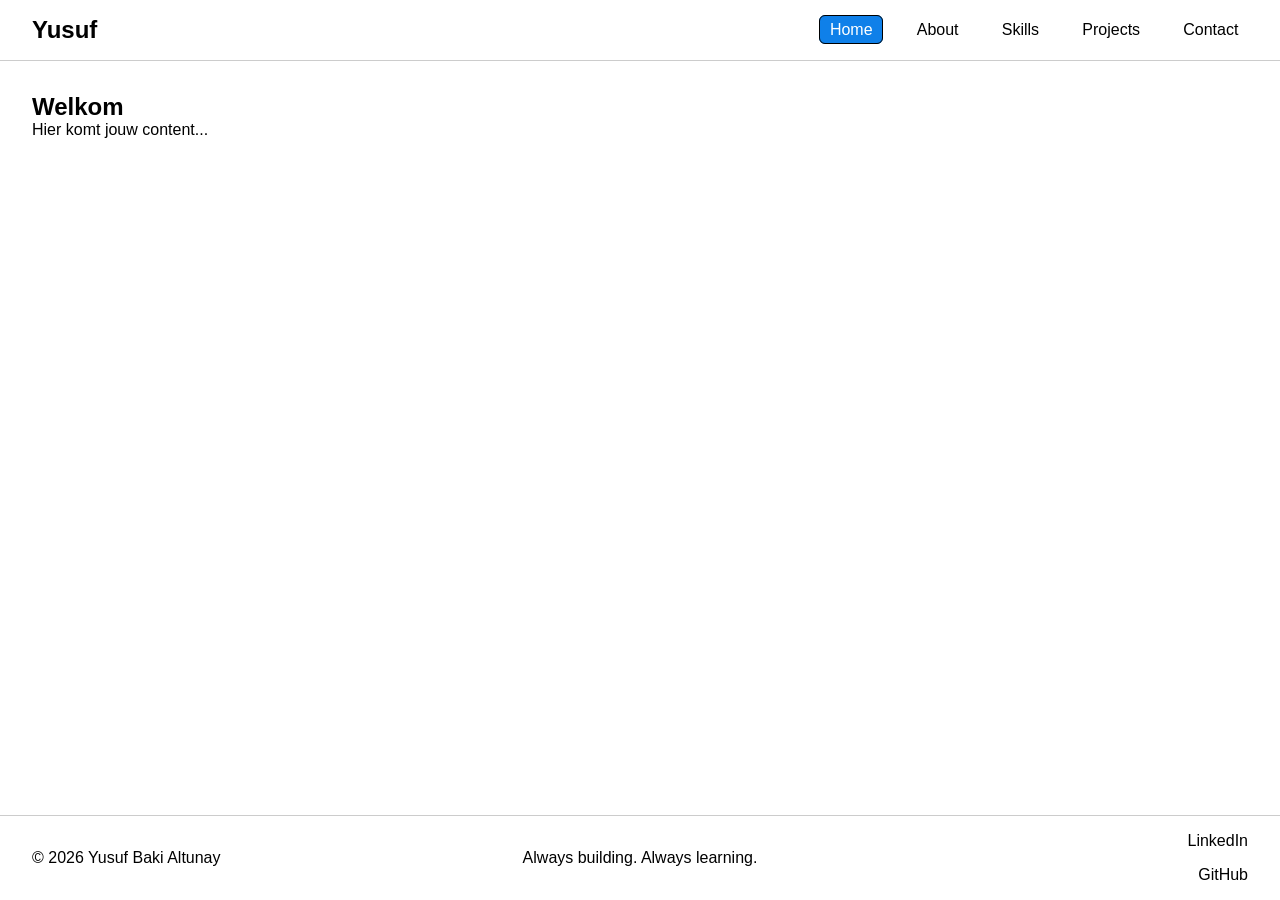
==== index.html @ f9884814 "Layout opstellen" ====
<!DOCTYPE html>
<html lang="nl">

<head>
    <meta charset="UTF-8">
    <meta name="viewport" content="width=device-width, initial-scale=1.0">
    <title>Portfolio</title>
    <link rel="stylesheet" href="style.css">
</head>

<body>

    <header>
        <nav>
            <h1 class="logo">Yusuf</h1>

            <ul class="nav-links">
                <li><a href="index.html" class="active">Home</a></li>
                <li><a href="about.html">About</a></li>
                <li><a href="skills.html">Skills</a></li>
                <li><a href="projects.html">Projects</a></li>
                <li><a href="contact.html">Contact</a></li>
            </ul>
        </nav>
    </header>

    <main>
        <section>
            <article>
                <h2>Welkom</h2>
                <p>Hier komt jouw content...</p>
            </article>
        </section>
    </main>

    <footer>
        <section class="footer-left">
            <p>© 2026 Yusuf Baki Altunay</p>
        </section>

        <section class="footer-center">
            <p>Always building. Always learning.</p>
        </section>

        <section class="footer-right">
            <a href="#">LinkedIn</a>
            <a href="#">GitHub</a>
        </section>
    </footer>

</body>

</html>
---- style.css ----
/* Reset */
* {
    margin: 0;
    padding: 0;
    box-sizing: border-box;
}

/* Body layout met CSS Grid */
body {
    display: grid;
    grid-template-rows: auto 1fr auto;
    min-height: 100vh;
    font-family: Arial, sans-serif;
}

/* ================= HEADER ================= */

header {
    padding: 1rem 2rem;
    border-bottom: 1px solid #ccc;
}

nav {
    display: flex;
    justify-content: space-between;
    align-items: center;
}

/* Logo */
.logo {
    font-size: 1.5rem;
}

/* Navigation */
.nav-links {
    display: flex;
    list-style: none;
    gap: 1.5rem;
}

.nav-links a {
    text-decoration: none;
    color: black;
    padding: 0.3rem 0.6rem;
}

/* Active link (current page) */
.nav-links a.active {
    border: 1px solid black;
    border-radius: 6px;
    background-color: #0F80E9;
    color: white;
}

/* ================= MAIN ================= */

main {
    padding: 2rem;
}

section {
    display: flex;
    flex-direction: column;
    gap: 1rem;
}

/* ================= FOOTER ================= */

footer {
    display: grid;
    grid-template-columns: 1fr 1fr 1fr;
    padding: 1rem 2rem;
    border-top: 1px solid #ccc;
    align-items: center;
}

/* Left */
.footer-left {
    text-align: left;
}

/* Center */
.footer-center {
    text-align: center;
}

/* Right */
.footer-right {
    text-align: right;
}

.footer-right a {
    margin-left: 1rem;
    text-decoration: none;
    color: black;
}

/* ================= RESPONSIVE ================= */

/* Mobiel */
@media (max-width: 768px) {

    nav {
        flex-direction: column;
        gap: 1rem;
    }

    .nav-links {
        flex-wrap: wrap;
        justify-content: center;
    }

    footer {
        grid-template-columns: 1fr;
        text-align: center;
        gap: 0.5rem;
    }

    .footer-left,
    .footer-center,
    .footer-right {
        text-align: center;
    }
}
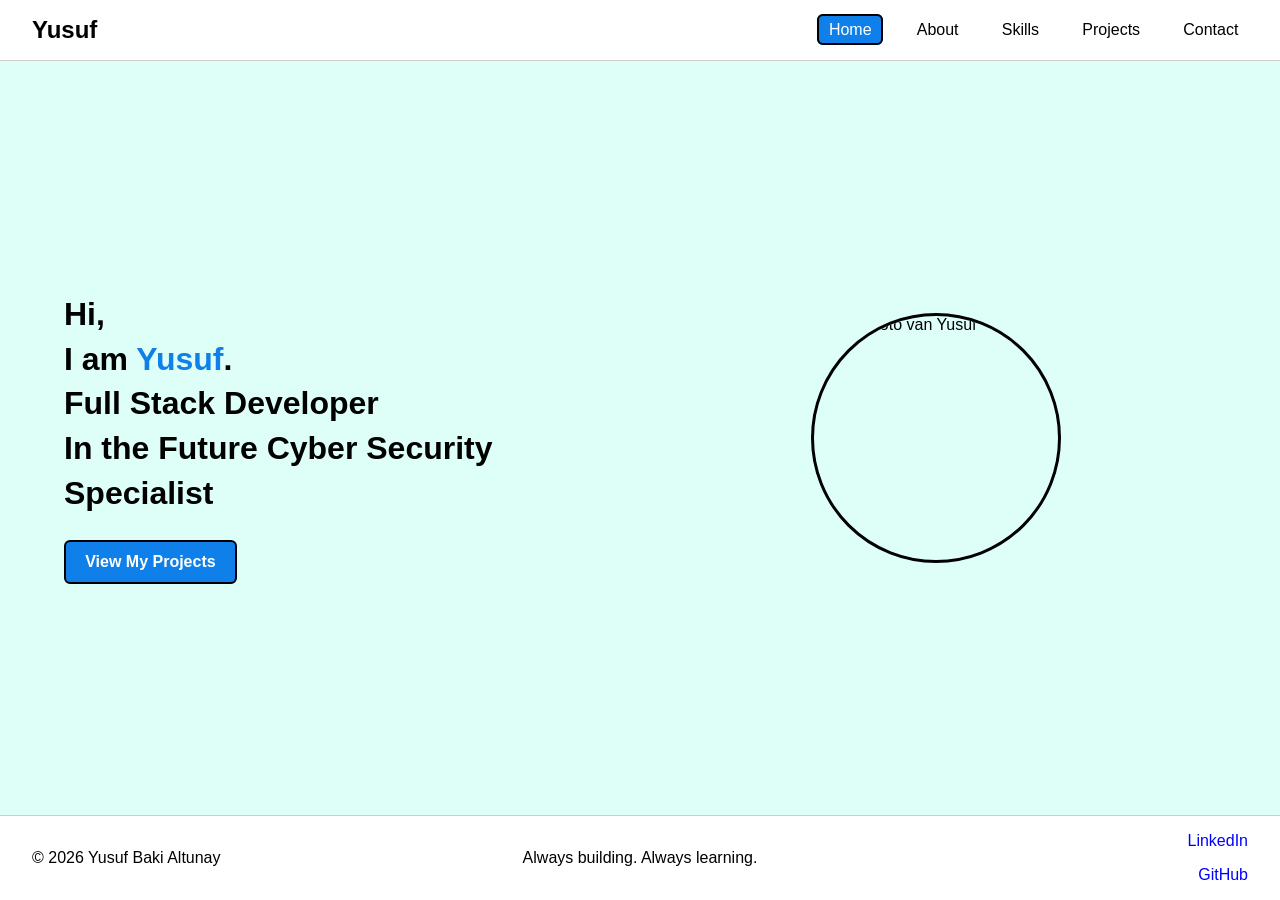
==== commit 05ad80fb: "About Page" ====
--- a/index.html
+++ b/index.html
@@ -25,11 +25,25 @@
     </header>
 
     <main>
-        <section>
-            <article>
-                <h2>Welkom</h2>
-                <p>Hier komt jouw content...</p>
+        <section class="hero">
+    
+            <article class="hero-text">
+                <h2>
+                    Hi,<br>
+                    I am <span class="highlight">Yusuf</span>.<br>
+                    Full Stack Developer<br>
+                    In the Future Cyber Security Specialist
+                </h2>
+    
+                <a href="projects.html" class="cta-button">
+                    View My Projects
+                </a>
             </article>
+    
+            <article class="hero-image">
+                <img src="img/profile.jpg" alt="Profielfoto van Yusuf">
+            </article>
+    
         </section>
     </main>
 
--- a/style.css
+++ b/style.css
@@ -46,7 +46,7 @@
 
 /* Active link (current page) */
 .nav-links a.active {
-    border: 1px solid black;
+    border: 2px solid black;
     border-radius: 6px;
     background-color: #0F80E9;
     color: white;
@@ -55,7 +55,10 @@
 /* ================= MAIN ================= */
 
 main {
+    display: grid;
+    place-items: center;
     padding: 2rem;
+    background-color: #DDFFF8;
 }
 
 section {
@@ -92,8 +95,195 @@
 .footer-right a {
     margin-left: 1rem;
     text-decoration: none;
-    color: black;
-}
+    color: blue;
+}
+
+
+
+/* ================= HOME ================= */
+
+.hero {
+    display: grid;
+    grid-template-columns: 1fr 1fr;
+    align-items: center;
+    gap: 2rem;
+    padding: 3rem 2rem;
+}
+
+/* Tekst links */
+.hero-text h2 {
+    font-size: 2rem;
+    line-height: 1.4;
+}
+
+/* Button */
+.cta-button {
+    display: inline-block;
+    margin-top: 1.5rem;
+    padding: 0.7rem 1.2rem;
+    border: 2px solid black;
+    border-radius: 6px;
+    text-decoration: none;
+    color: white;
+    font-weight: bold;
+    background-color: #0F80E9;
+}
+
+/* Hover effect */
+.cta-button:hover {
+    background-color: black;
+    color: white;
+}
+
+/* Image rechts */
+.hero-image {
+    display: flex;
+    justify-content: center;
+}
+
+.hero-image img {
+    width: 250px;
+    height: 250px;
+    object-fit: cover;
+    border-radius: 50%;
+    border: 3px solid black;
+}
+
+.highlight {
+    color: #0F80E9;
+}
+
+
+/* ================= About ================= */
+
+/* About page main */
+.about-main {
+    width: 100%;
+}
+
+
+/* Section basis */
+.about-section {
+    padding: 4rem 2rem;
+}
+
+/* Content centreren en maximale breedte */
+.about-content {
+    max-width: 800px;
+    margin: 0 auto;
+    text-align: center;
+    display: flex;
+    flex-direction: column;
+    gap: 1.5rem;
+}
+
+/* Titel */
+.about-content h2 {
+    font-size: clamp(2rem, 4vw, 2.5rem);
+    font-weight: bold;
+}
+
+/* Tekst */
+.about-content p {
+    font-size: clamp(1rem, 2vw, 1.2rem);
+    line-height: 1.7;
+    color: #333;
+}
+
+
+
+
+/* Section 2 full width */
+.section-2 {
+    width: 100%;
+    background-color: #ffffff;
+    padding: 4rem 2rem;
+}
+
+/* Content centreren met max-width voor titel, maar cards nemen volledige breedte */
+.whatido-content {
+    max-width: 1200px;
+    margin: 0 auto;
+    text-align: center;
+    display: flex;
+    flex-direction: column;
+    gap: 2rem;
+}
+
+.whatido-content h2{
+    font-size: clamp(2rem, 4vw, 2.5rem);
+    font-weight: bold;
+}
+
+
+/* Cards container als grid */
+.cards-container {
+    display: grid;
+    grid-template-columns: repeat(3, 1fr);
+    gap: 2rem;
+    width: 100%;
+    margin-top: 2rem;
+}
+
+/* Card styling */
+.card {
+    background-color: #DDFFF8;
+    padding: 2rem 1.5rem;
+    border-radius: 12px;
+    display: flex;
+    flex-direction: column;
+    align-items: center;
+    text-align: center;
+}
+
+/* Card titel */
+.card h3 {
+    font-size: 1.25rem;
+    font-weight: bold;
+    margin-bottom: 0.75rem;
+}
+
+/* Card tekst */
+.card p {
+    font-size: 1rem;
+    line-height: 1.5;
+    color: #333;
+}
+
+
+
+
+
+
+/* Section 3 styling */
+.section-3 {
+    padding: 4rem 2rem;
+}
+
+/* Content centreren, maar tekst links uitlijnen */
+.section-3 .about-content {
+    max-width: 800px;
+    margin: 0 auto;
+    text-align: left;
+    display: flex;
+    flex-direction: column;
+    gap: 1.5rem;
+}
+
+/* Titel gecentreerd houden */
+.section-3 .about-content h2 {
+    font-size: clamp(2rem, 4vw, 2.5rem);
+        font-weight: bold;
+    text-align: center;
+}
+
+/* Tekst links */
+.section-3 .about-content p {
+    font-size: clamp(1rem, 2vw, 1.2rem);
+    line-height: 1.7;
+    color: #333;
+}
+
 
 /* ================= RESPONSIVE ================= */
 
@@ -113,7 +303,7 @@
     footer {
         grid-template-columns: 1fr;
         text-align: center;
-        gap: 0.5rem;
+        gap: 1rem;
     }
 
     .footer-left,
@@ -121,4 +311,30 @@
     .footer-right {
         text-align: center;
     }
+
+
+    @media (max-width: 768px) {
+    
+      .hero {
+        grid-template-columns: 1fr;
+        text-align: center;
+      }
+    
+      .hero-image img {
+        width: 180px;
+        height: 180px;
+      }
+    }
+
+        @media (max-width: 768px) {
+            .cards-container {
+                grid-template-columns: 1fr;
+                /* op mobiel onder elkaar */
+                gap: 1.5rem;
+            }
+        }
+
+
+
+
 }
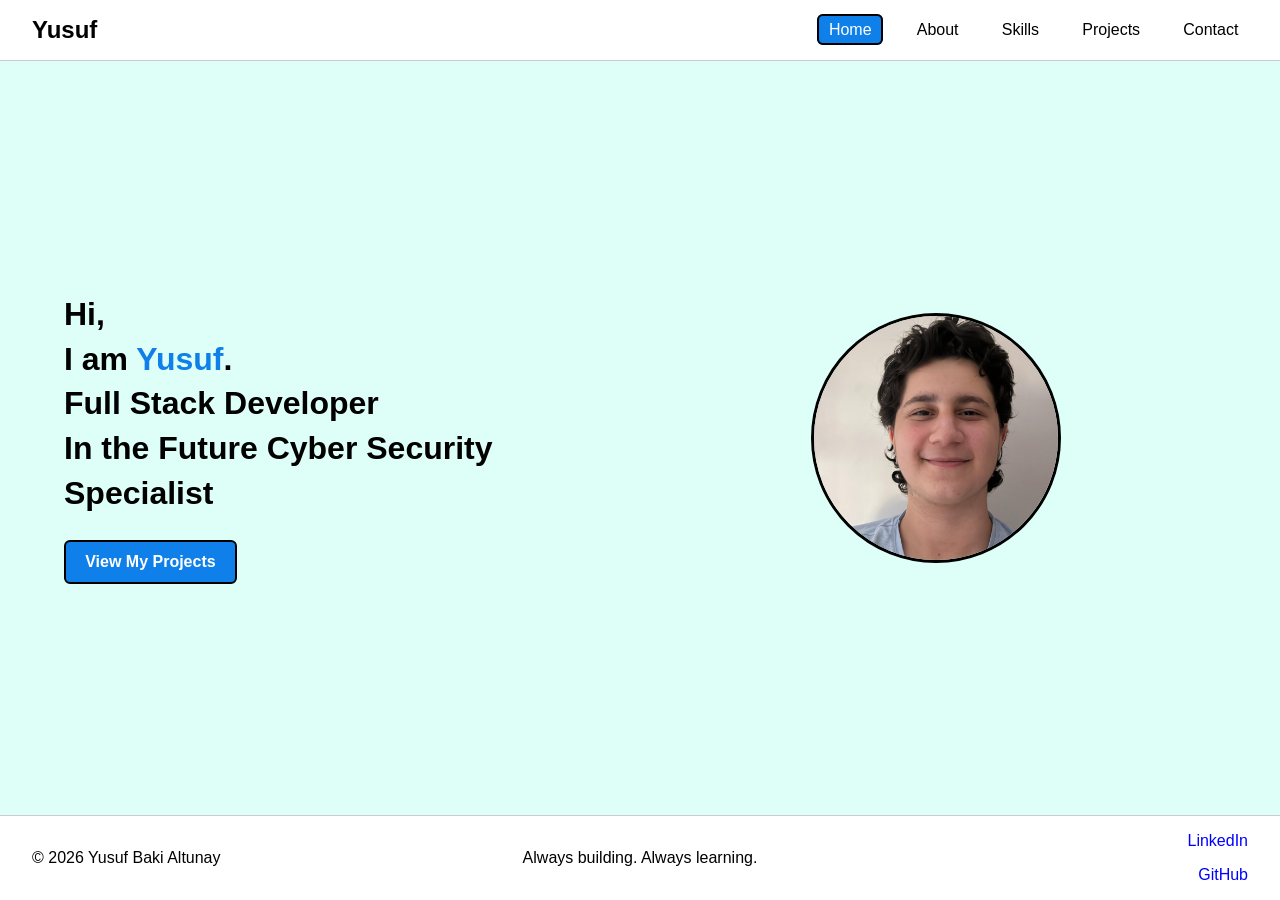
==== commit 879c32ad: "aanpassing" ====
--- a/index.html
+++ b/index.html
@@ -41,7 +41,7 @@
             </article>
     
             <article class="hero-image">
-                <img src="img/profile.jpg" alt="Profielfoto van Yusuf">
+                <img src="./img/profile.JPG" alt="Profielfoto van Yusuf">
             </article>
     
         </section>
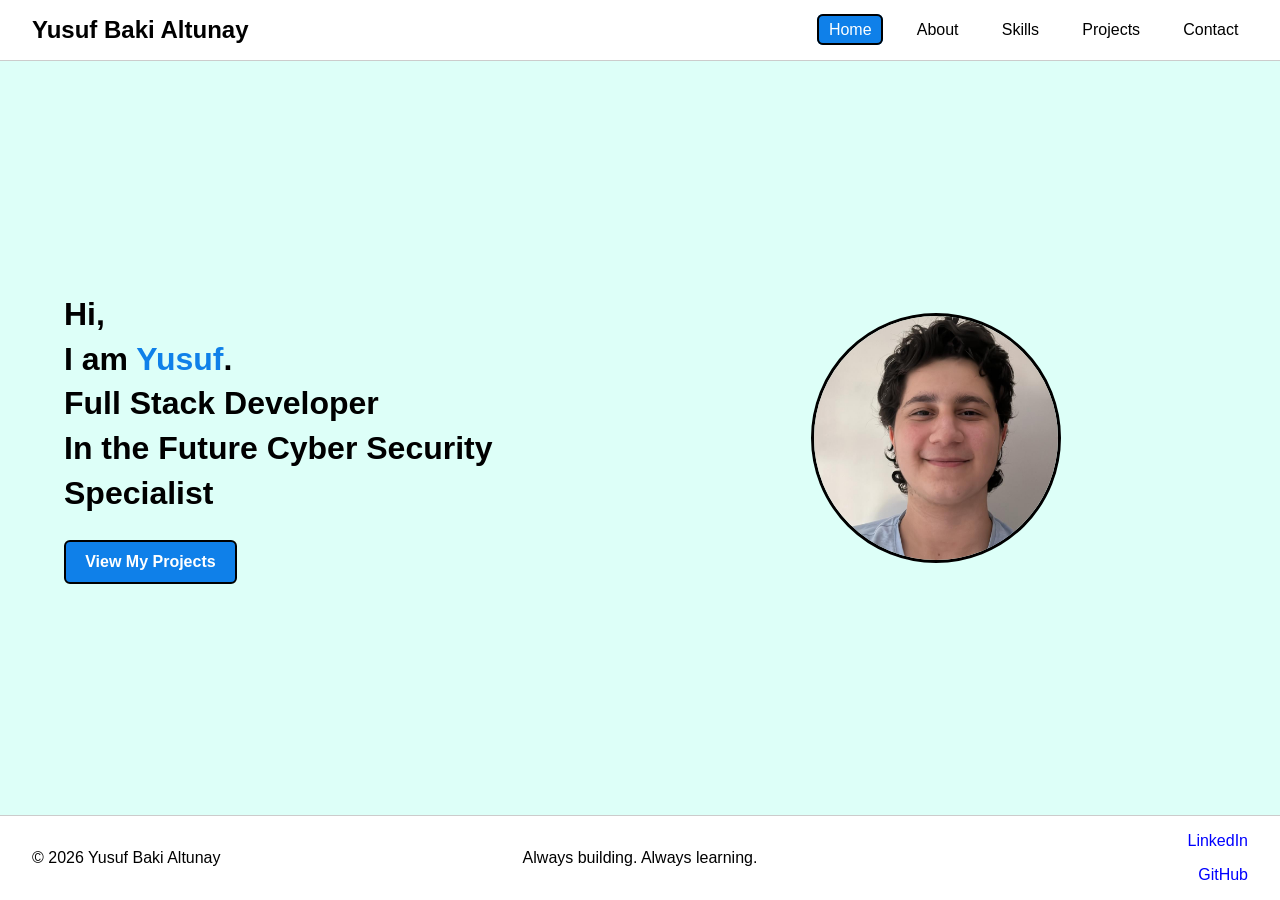
==== commit 6363054b: "Skills Pagina" ====
--- a/index.html
+++ b/index.html
@@ -12,7 +12,7 @@
 
     <header>
         <nav>
-            <h1 class="logo">Yusuf</h1>
+            <h1 class="logo">Yusuf Baki Altunay</h1>
 
             <ul class="nav-links">
                 <li><a href="index.html" class="active">Home</a></li>
@@ -57,8 +57,8 @@
         </section>
 
         <section class="footer-right">
-            <a href="#">LinkedIn</a>
-            <a href="#">GitHub</a>
+            <a href="https://www.linkedin.com/in/yusufbakialtunay">LinkedIn</a>
+            <a href="https://github.com/YusufBakiAltunay">GitHub</a>
         </section>
     </footer>
 
--- a/style.css
+++ b/style.css
@@ -285,11 +285,121 @@
 }
 
 
+/* ================= Skills ================= */
+
+
+/* Section basis */
+.skills-section {
+    background-color: #DDFFF8;
+    display: flex;
+    flex-direction: column;
+    align-items: center;
+    gap: 3rem;
+}
+
+/* Titel */
+.skills-section h2 {
+    font-size: clamp(2rem, 4vw, 2.5rem);
+    text-align: center;
+}
+
+/* ================= TOP GRID ================= */
+
+.skills-top {
+    display: grid;
+    grid-template-columns: 1fr 1fr 1fr;
+    grid-template-rows: auto auto;
+    gap: 2rem;
+    width: 100%;
+    max-width: 1100px;
+}
+
+/* Grote kaarten */
+.large {
+    background: white;
+    padding: 2rem;
+    border-radius: 12px;
+    display: flex;
+    flex-direction: column; 
+    text-align: left;   
+    justify-content: center;
+}
+
+.large li{
+    margin-left: 20px;
+}
+
+/* Kleine kaarten (rechts) */
+.small {
+    background: white;
+    padding: 1rem;
+    border-radius: 12px;
+    padding-left: 30px;
+}
+
+.small li{
+    margin-left: 20px;
+}
+
+/* Grid placement */
+.large:nth-child(1) {
+    grid-column: 1;
+    grid-row: 1 / span 2;
+}
+
+.large:nth-child(2) {
+    grid-column: 2;
+    grid-row: 1 / span 2;
+}
+
+.small:nth-child(3) {
+    grid-column: 3;
+    grid-row: 1;
+}
+
+.small:nth-child(4) {
+    grid-column: 3;
+    grid-row: 2;
+}
+
+/* ================= CARDS ================= */
+
+.skill-card h3 {
+    margin-bottom: 1rem;
+}
+
+
+.skill-card li {
+    margin-bottom: 0.5rem;
+}
+
+/* ================= BOTTOM BOX ================= */
+
+.bottom {
+    background: white;
+    padding: 2rem;
+    border-radius: 12px;
+    width: 100%;
+    max-width: 1100px;
+    display: flex;
+    flex-direction: column;
+    align-items: center;
+    justify-content: center;
+}
+
+/* 2 kolommen onderin */
+.bottom-lists {
+    display: flex;
+    justify-content: space-between;
+    margin-top: 1rem;
+    gap: 500px;
+}
+
+
 /* ================= RESPONSIVE ================= */
 
 /* Mobiel */
 @media (max-width: 768px) {
-
     nav {
         flex-direction: column;
         gap: 1rem;
@@ -312,29 +422,36 @@
         text-align: center;
     }
 
-
-    @media (max-width: 768px) {
-    
-      .hero {
+    .hero {
         grid-template-columns: 1fr;
         text-align: center;
-      }
-    
-      .hero-image img {
+    }
+
+    .hero-image img {
         width: 180px;
         height: 180px;
-      }
-    }
-
-        @media (max-width: 768px) {
-            .cards-container {
-                grid-template-columns: 1fr;
-                /* op mobiel onder elkaar */
-                gap: 1.5rem;
-            }
-        }
-
-
-
-
+    }
+
+    .cards-container {
+        grid-template-columns: 1fr;
+        gap: 1.5rem;
+    }
+
+
+
+    .skills-top {
+        grid-template-columns: 1fr;
+        grid-template-rows: auto;
+    }
+
+    .large,
+    .small {
+        grid-column: auto !important;
+        grid-row: auto !important;
+    }
+
+    .bottom-lists {
+        flex-direction: column;
+        gap: 1rem;
+    }
 }
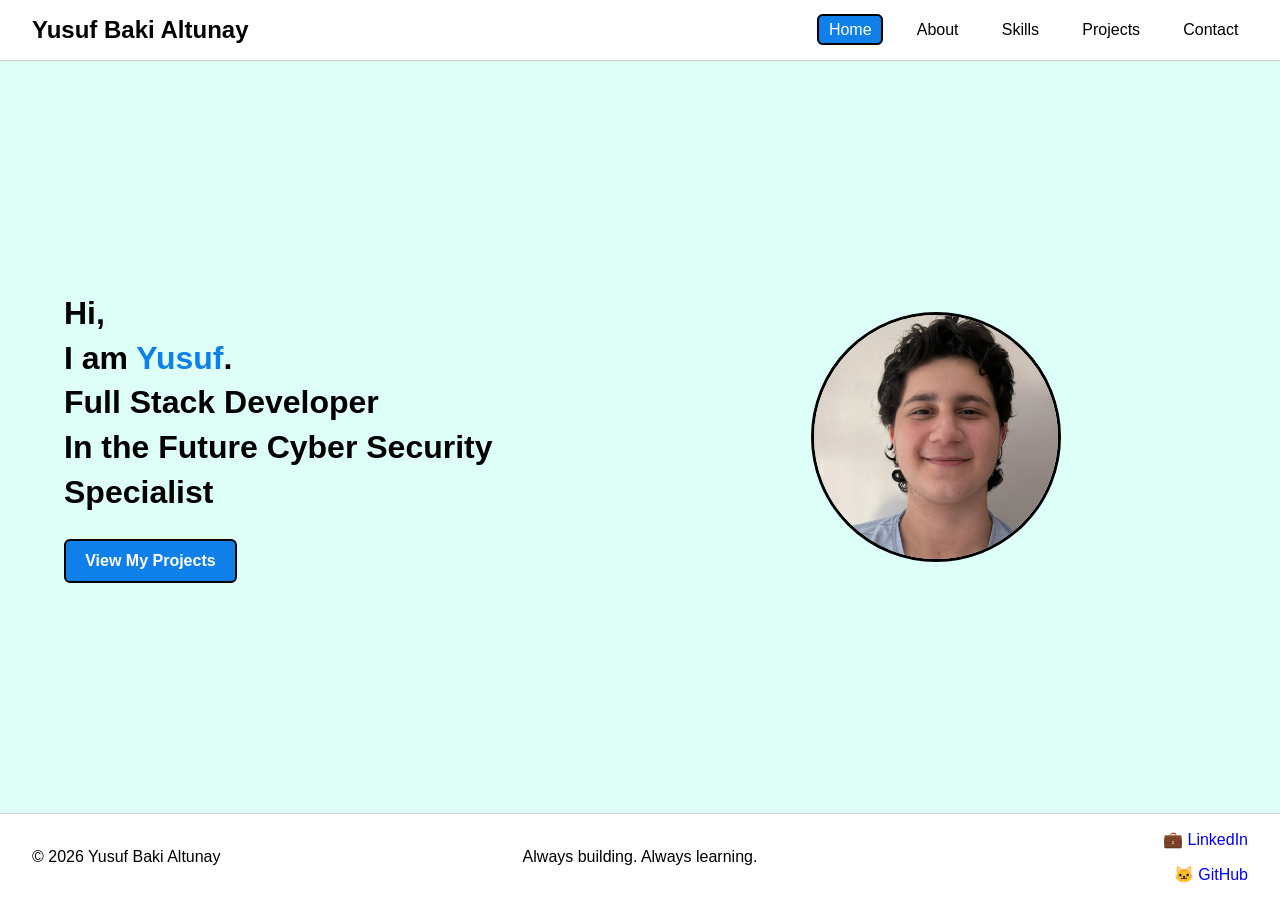
==== commit 146bd24e: "Footer aanpassen" ====
--- a/index.html
+++ b/index.html
@@ -57,8 +57,8 @@
         </section>
 
         <section class="footer-right">
-            <a href="https://www.linkedin.com/in/yusufbakialtunay">LinkedIn</a>
-            <a href="https://github.com/YusufBakiAltunay">GitHub</a>
+            <a href="https://www.linkedin.com/in/yusufbakialtunay">💼 LinkedIn</a>
+            <a href="https://github.com/YusufBakiAltunay">🐱 GitHub</a>
         </section>
     </footer>
 
